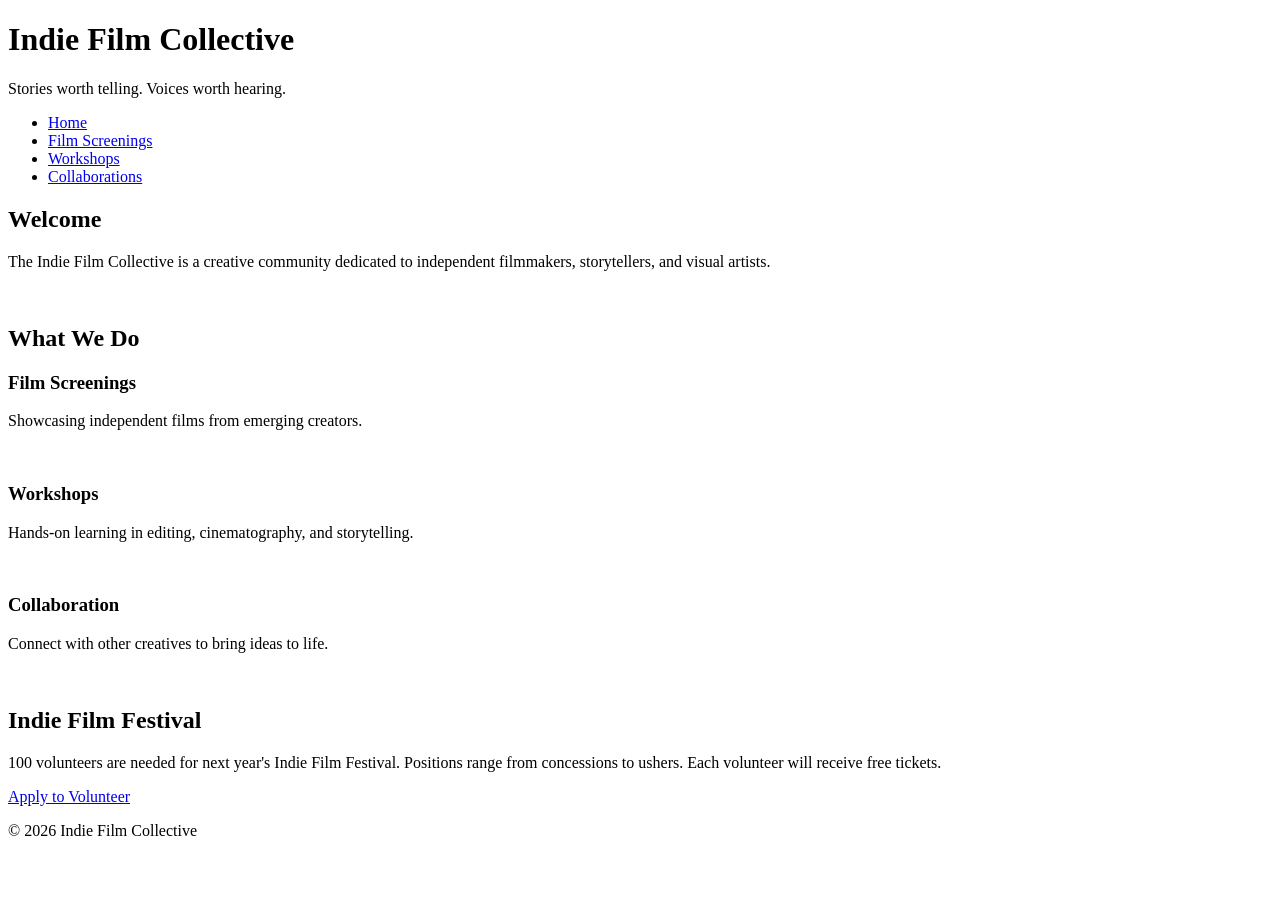
==== index.html @ a191705b "Added new pages" ====
<!DOCTYPE html>
<html lang="en">
<head>
    <meta charset="UTF-8">
    <meta name="viewport" content="width=device-width, initial-scale=1.0">
    <title>Indie Film Collective</title>
    <link rel="stylesheet" href="styles.css">
</head>

<body>
<!-- Copy and paste this header in each new page -->
<header>
    <h1>Indie Film Collective</h1>
    <p>Stories worth telling. Voices worth hearing.</p>
</header>
<!-- Update these hrefs to relative links to their new pages and copy and paste in each new page -->
<nav>
    <ul>
        <li><a href="#">Home</a></li>
        <li><a href="screenings.html">Film Screenings</a></li>
        <li><a href="workshops.html">Workshops</a></li>
        <li><a href="collaborations.html">Collaborations</a></li>
    </ul>
</nav>
<main>
    <!-- This section stays on the homepage -->
    <section>
        <h2>Welcome</h2>
        <p>The Indie Film Collective is a creative community dedicated to independent filmmakers, storytellers, and visual artists.</p>
        <img src="images/filmmaker.jpg" width="500" alt="">
    </section>
    <section> <!-- This section can be deleted from the homepage. It will not be copied to a new page -->
        <h2>What We Do</h2>
        <div class="card-row">
            <!-- Transfer this section the the new screenings page -->
            <section id="screenings">
                <h3>Film Screenings</h3>
                <p>Showcasing independent films from emerging creators.</p>
                <img src="images/screenings.jpg" width="500" alt="">
            </section>
            <!-- Transfer this section the the new workshops page -->
            <section id="workshops">
                <h3>Workshops</h3>
                <p>Hands-on learning in editing, cinematography, and storytelling.</p>
                <img src="images/workshops.jpg" width="500" alt="">
            </section>            
            <!-- Transfer this section the the new collaborations page -->
            <section id="collaborations">
                <h3>Collaboration</h3>
                <p>Connect with other creatives to bring ideas to life.</p>
                <img src="images/collaboration.jpg" width="500" alt="">
            </section>
        </div>
    </section>
</main>
<!--Copy this aside in each new page-->
<aside>
    <h2>Indie Film Festival</h2>
    <p>100 volunteers are needed for next year's Indie Film Festival. Positions range from concessions to ushers. Each volunteer will receive free tickets.</p>
    <a href="#">Apply to Volunteer</a>
</aside>
<!--Copy this footer in each new page-->
<footer>
    <p>&copy; 2026 Indie Film Collective</p>
</footer>
</body>
</html>
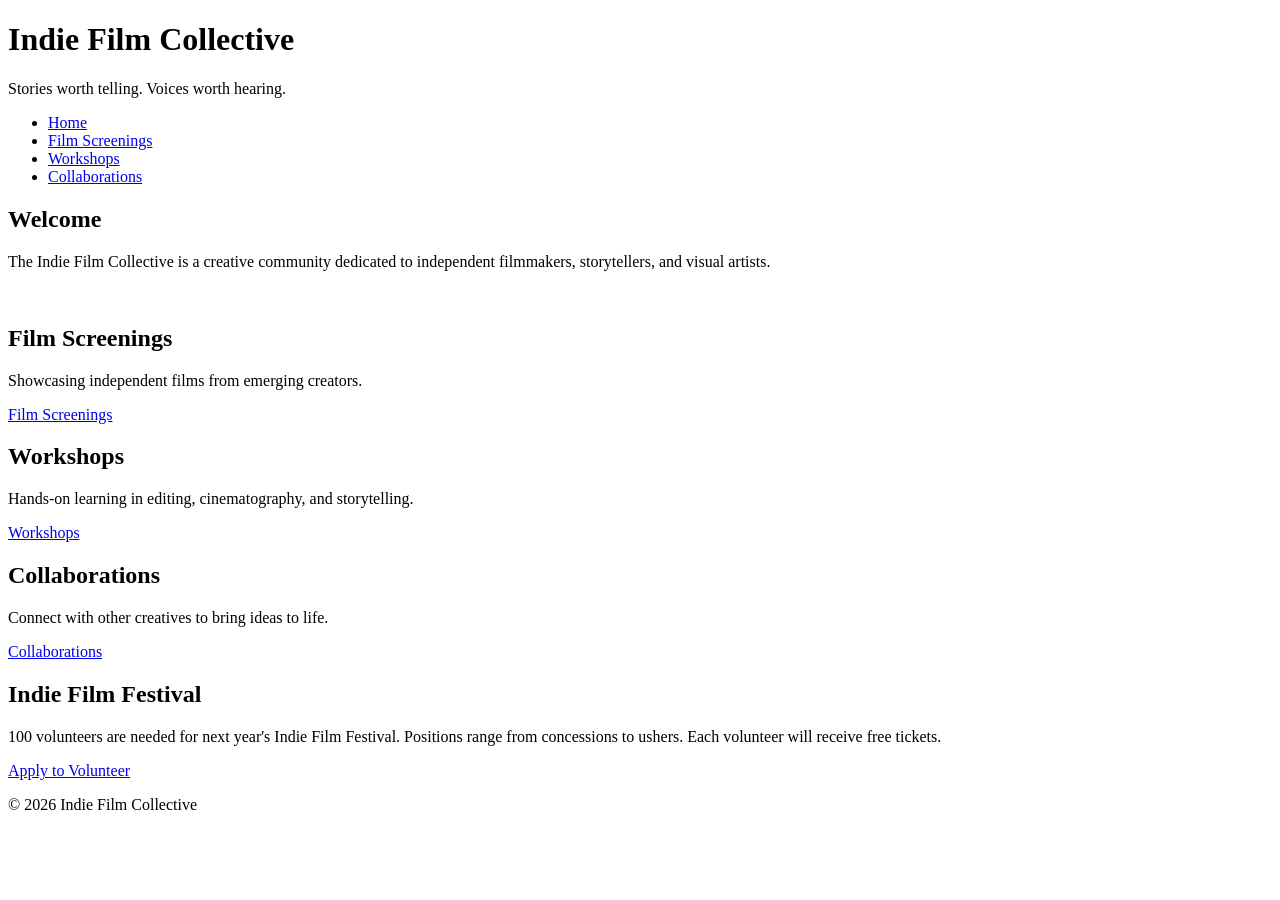
==== commit 936928af: "next iteration of html complete" ====
--- a/index.html
+++ b/index.html
@@ -8,58 +8,45 @@
 </head>
 
 <body>
-<!-- Copy and paste this header in each new page -->
 <header>
     <h1>Indie Film Collective</h1>
     <p>Stories worth telling. Voices worth hearing.</p>
 </header>
-<!-- Update these hrefs to relative links to their new pages and copy and paste in each new page -->
 <nav>
     <ul>
-        <li><a href="#">Home</a></li>
-        <li><a href="screenings.html">Film Screenings</a></li>
+        <li><a href="index.html">Home</a></li>
+        <li><a href="screenings.html ">Film Screenings</a></li>
         <li><a href="workshops.html">Workshops</a></li>
         <li><a href="collaborations.html">Collaborations</a></li>
     </ul>
 </nav>
 <main>
-    <!-- This section stays on the homepage -->
     <section>
         <h2>Welcome</h2>
         <p>The Indie Film Collective is a creative community dedicated to independent filmmakers, storytellers, and visual artists.</p>
         <img src="images/filmmaker.jpg" width="500" alt="">
     </section>
-    <section> <!-- This section can be deleted from the homepage. It will not be copied to a new page -->
-        <h2>What We Do</h2>
-        <div class="card-row">
-            <!-- Transfer this section the the new screenings page -->
-            <section id="screenings">
-                <h3>Film Screenings</h3>
+      <section id="screenings">
+                <h2>Film Screenings</h2>
                 <p>Showcasing independent films from emerging creators.</p>
-                <img src="images/screenings.jpg" width="500" alt="">
-            </section>
-            <!-- Transfer this section the the new workshops page -->
-            <section id="workshops">
-                <h3>Workshops</h3>
+                <a href="screenings.html">Film Screenings</a>  
+     </section>
+       <section id="workshops">
+                <h2>Workshops</h2>
                 <p>Hands-on learning in editing, cinematography, and storytelling.</p>
-                <img src="images/workshops.jpg" width="500" alt="">
-            </section>            
-            <!-- Transfer this section the the new collaborations page -->
-            <section id="collaborations">
-                <h3>Collaboration</h3>
+                <a href="workshops.html">Workshops</a>
+      </section>
+     <section id="collaborations">
+                <h2>Collaborations</h2>
                 <p>Connect with other creatives to bring ideas to life.</p>
-                <img src="images/collaboration.jpg" width="500" alt="">
-            </section>
-        </div>
-    </section>
+                <a href="collaborations.html">Collaborations</a>
+     </section>
 </main>
-<!--Copy this aside in each new page-->
 <aside>
     <h2>Indie Film Festival</h2>
     <p>100 volunteers are needed for next year's Indie Film Festival. Positions range from concessions to ushers. Each volunteer will receive free tickets.</p>
     <a href="#">Apply to Volunteer</a>
 </aside>
-<!--Copy this footer in each new page-->
 <footer>
     <p>&copy; 2026 Indie Film Collective</p>
 </footer>
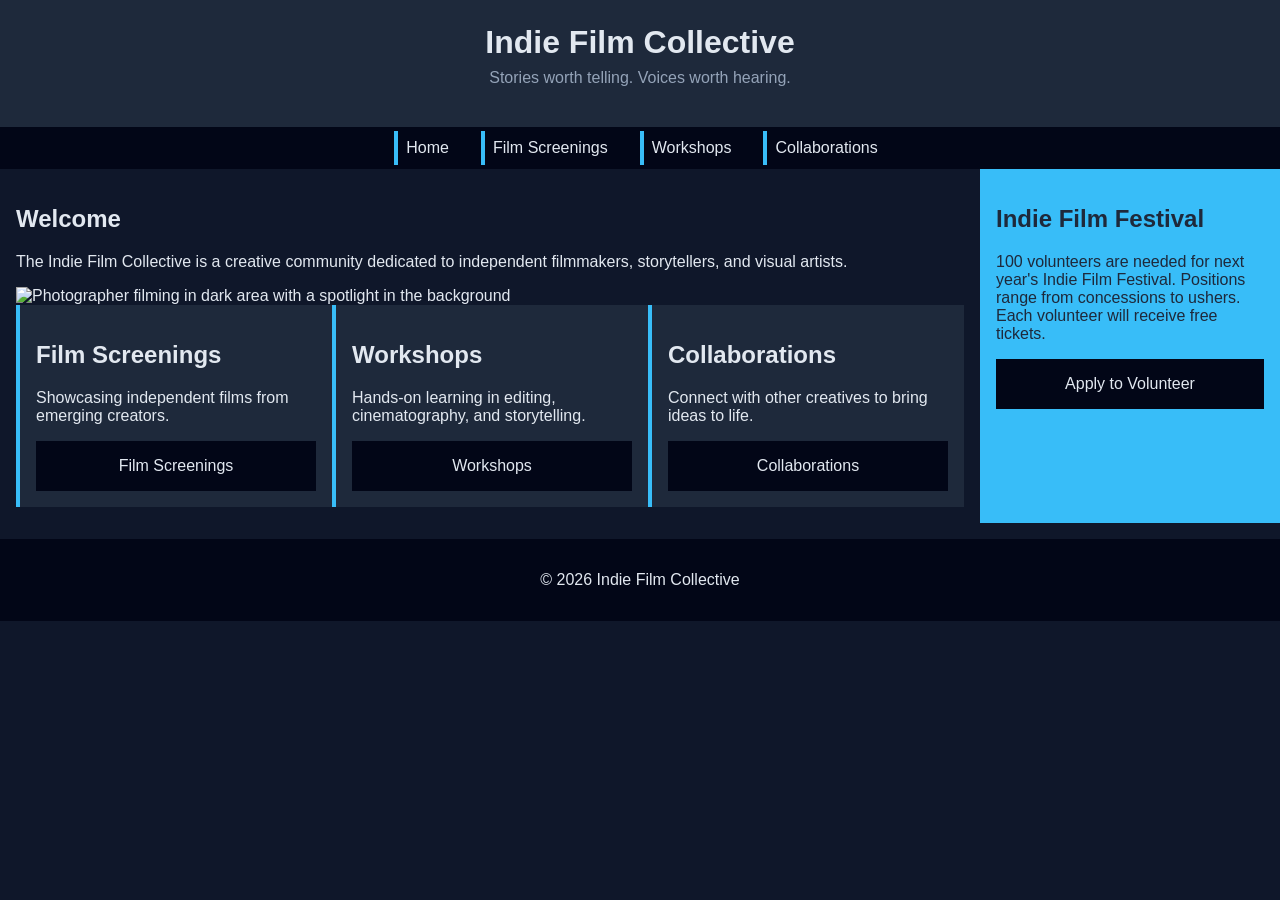
==== commit 9da4c123: "iteration of all pages" ====
--- a/index.html
+++ b/index.html
@@ -3,10 +3,9 @@
 <head>
     <meta charset="UTF-8">
     <meta name="viewport" content="width=device-width, initial-scale=1.0">
-    <title>Indie Film Collective</title>
+    <title>Home - Indie Film Collective</title>
     <link rel="stylesheet" href="styles.css">
 </head>
-
 <body>
 <header>
     <h1>Indie Film Collective</h1>
@@ -15,17 +14,19 @@
 <nav>
     <ul>
         <li><a href="index.html">Home</a></li>
-        <li><a href="screenings.html ">Film Screenings</a></li>
+        <li><a href="screenings.html">Film Screenings</a></li>
         <li><a href="workshops.html">Workshops</a></li>
         <li><a href="collaborations.html">Collaborations</a></li>
     </ul>
 </nav>
 <main>
-    <section>
+    <section id="Welcome">
         <h2>Welcome</h2>
         <p>The Indie Film Collective is a creative community dedicated to independent filmmakers, storytellers, and visual artists.</p>
-        <img src="images/filmmaker.jpg" width="500" alt="">
+        <img src="images/filmmaker.jpg" 
+        width="500" alt="Photographer filming in dark area with a spotlight in the background">
     </section>
+    <div class="card-row">
       <section id="screenings">
                 <h2>Film Screenings</h2>
                 <p>Showcasing independent films from emerging creators.</p>
@@ -41,6 +42,7 @@
                 <p>Connect with other creatives to bring ideas to life.</p>
                 <a href="collaborations.html">Collaborations</a>
      </section>
+     </div>
 </main>
 <aside>
     <h2>Indie Film Festival</h2>
--- a/styles.css
+++ b/styles.css
@@ -0,0 +1,132 @@
+/* CSS by Christina Carrasquilla, updated by Ali Boutte */
+
+/* ===== Color Palette ===== 
+
+    backgound: #0f172a;
+    nav-footer: #020617;
+    card: #1e293b;
+    text-main: #e2e8f0;
+    text-muted: #94a3b8;
+    accent: #38bdf8;
+}
+*/
+
+/* ===== GLOBAL (Base) Styles ===== */
+body {
+    font-family: Helvetica, Arial, sans-serif;
+    margin: 0;
+    background-color: #0f172a;
+    color: #e2e8f0;
+    min-width:500px;
+    display:grid;
+    grid-template-columns:1fr 300px;
+}
+
+header {
+    background-color: #1e293b;
+    text-align: center;
+    padding: 1.5rem;
+}
+
+header h1 {
+    margin: 0;
+}
+
+header p {
+    margin-top: 0.5rem;
+    color: #94a3b8;
+}
+
+nav {
+    background-color: #020617;
+}
+
+nav ul {
+    list-style: none;
+    margin: 0;
+    padding: 0;
+}
+
+nav a {
+    color: #e2e8f0;
+    text-decoration: none;
+    padding: 0.5rem;
+    display: block;
+    border-left: 4px solid #38bdf8;
+    margin: .25rem;
+}
+
+nav a:hover {
+    background-color: #334155;
+}
+
+main {
+    padding: 1rem;
+}
+
+img {
+    width:100%;
+}
+
+#screenings, #workshops, #collaborations {
+    background-color: #1e293b;
+    padding: 1rem;
+    padding: 1rem;
+    border-left: 4px solid #38bdf8;
+}
+
+aside {
+    background-color: #38bdf8;
+    color: #1e293b;
+    padding: 1rem;
+    padding: 1rem;
+}
+
+a {
+    display:block;
+    background-color:#020617;
+    color:#e2e8f0;
+    padding:1rem 2rem;
+    text-decoration:none;
+    text-align:center;
+}
+a:hover {
+    color:#020617;
+    background-color:#e2e8f0;
+}
+
+footer {
+    background-color: #020617;
+    text-align: center;
+    padding: 1rem;
+    margin-top: 1rem;
+}
+@media screen and (min-width:800px){
+   nav ul {
+    display: flex;
+    justify-content: center;
+    gap: 1rem; 
+   }
+header,nav,footer {
+    display: grid;
+    grid-column: 1 /-1;
+}
+nav {
+display: flex;
+justify-content: space-around;
+}
+.card-row {
+    display: flex;
+    }
+.card-row section {
+    width: 30%;
+}
+}
+
+/* ===== Media Query (Medium) ===== */
+/* write a media query for a screen with at least 800px */
+/* change the body's grid template to 1fr 300px */
+/* target the header, nav, and footer and style their grid-column to 1/-1 */
+/* target the nav and display it flex, spaceed around */
+/* target the .card-row to display flex */
+/* target the sections in .card-row witha width for 30% */
